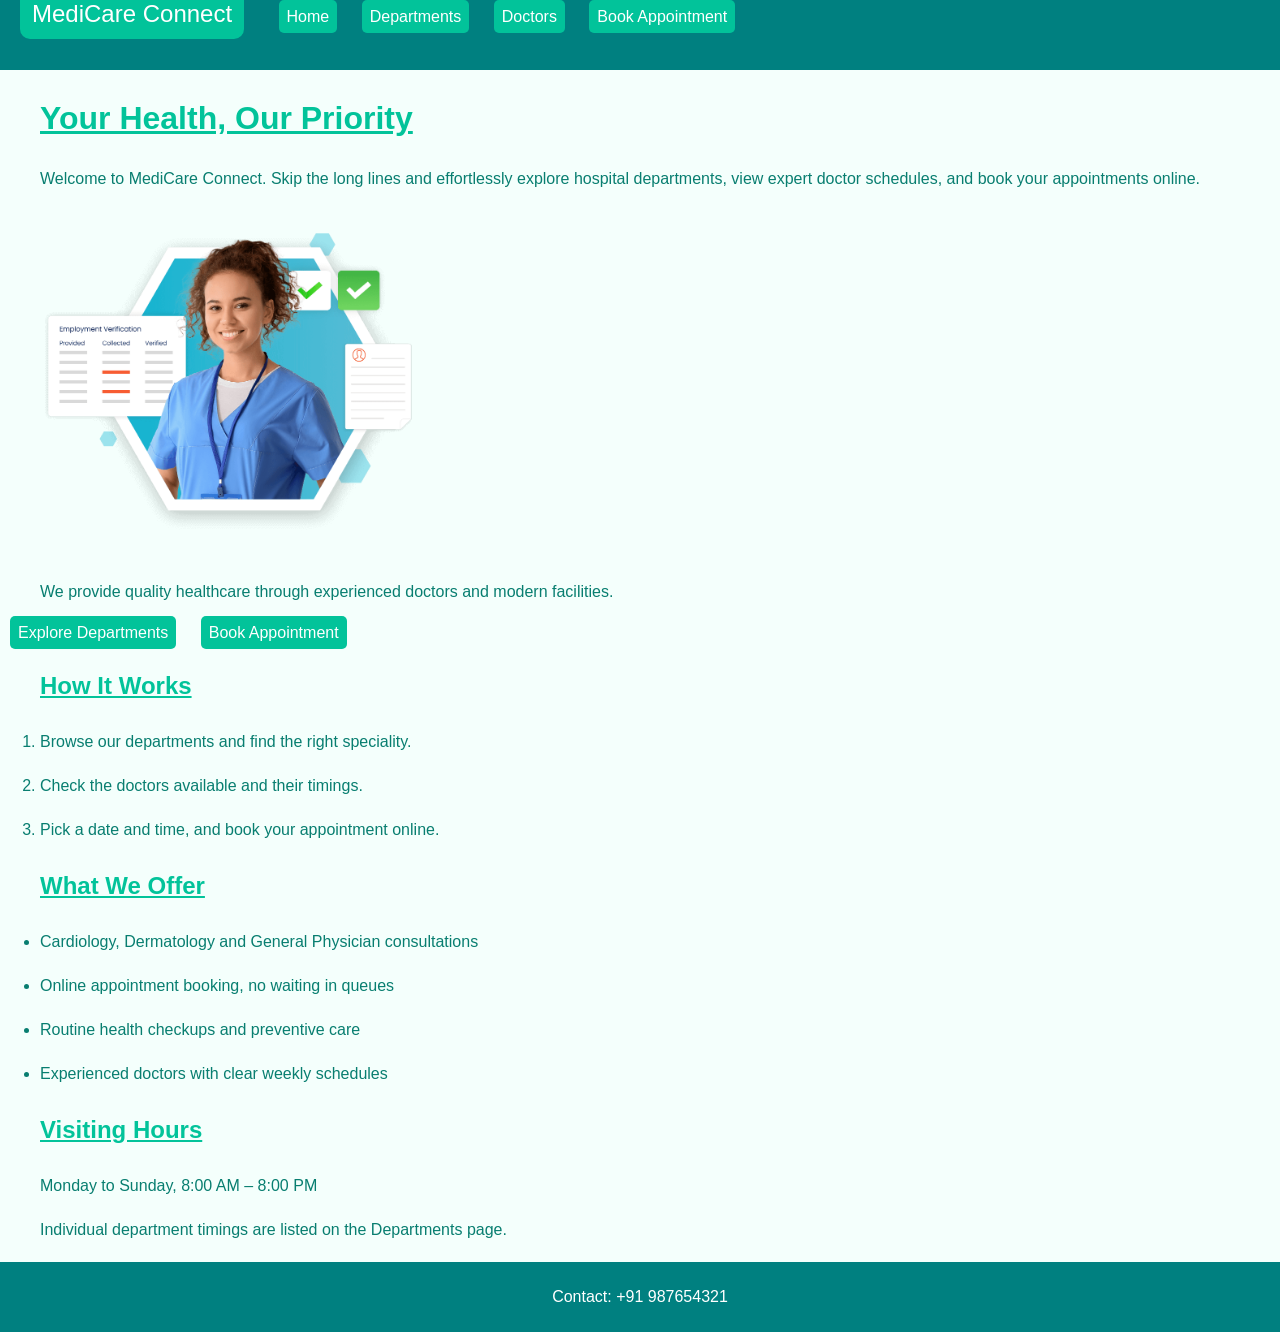
==== index.html @ 0fa6a81d "dw you'll be fine" ====
<!doctype html>
<html lang="en">
<head>
    <meta charset="UTF-8">
    <meta name="viewport" content="width=device-width, initial-scale=1.0">
    <title>MediCare Connect</title>
    <link rel="stylesheet" href="style.css">
</head>

<body>

<header>
    <div class="nav-container">
        <a href="index.html" class="logo">MediCare Connect</a>
        <a href="index.html">Home</a>
        <a href="departments.html">Departments</a>
        <a href="doctors.html">Doctors</a>
        <a href="booking.html">Book Appointment</a>
    </div>
</header>

<main>
    <h1 class="title">Your Health, Our Priority</h1>

    <p>
        Welcome to MediCare Connect. Skip the long lines and effortlessly
        explore hospital departments, view expert doctor schedules, and book
        your appointments online.
    </p>

    <img src="pictures/healthcare-stock.png" alt="Healthcare">

    <p>
        We provide quality healthcare through experienced doctors and
        modern facilities.
    </p>

    <a href="departments.html">Explore Departments</a>
    <a href="booking.html">Book Appointment</a>

    <div class="how-it-works">
        <h2>How It Works</h2>
        <ol>
            <li>Browse our departments and find the right speciality.</li>
            <li>Check the doctors available and their timings.</li>
            <li>Pick a date and time, and book your appointment online.</li>
        </ol>
    </div>

    <div class="services">
        <h2>What We Offer</h2>
        <ul>
            <li>Cardiology, Dermatology and General Physician consultations</li>
            <li>Online appointment booking, no waiting in queues</li>
            <li>Routine health checkups and preventive care</li>
            <li>Experienced doctors with clear weekly schedules</li>
        </ul>
    </div>

    <div class="timings">
        <h2>Visiting Hours</h2>
        <p>Monday to Sunday, 8:00 AM – 8:00 PM</p>
        <p>Individual department timings are listed on the Departments page.</p>
    </div>
</main>

<footer>
    <p>Contact: +91 987654321</p>
</footer>

</body>
</html>
---- style.css ----
* {
    margin: 0;
    padding: 0;
}

body {
    font-family: Arial;
    background-color: #f4fffc;
}

a {
    text-decoration: none;
    color: white;
    background-color: #02c39a;
    padding: 8px;
    margin: 10px;
    border-radius: 5px;
}

.logo {
    color: white;
    background-color: #02c39a;
    padding: 12px;
    font-size: x-large;
    border-radius: 10px;
    margin: 20px;
}

.nav-container {
    background-color: teal;
    height: 70px;
}

.title, h2 {
    margin: 30px 40px;
    text-decoration: underline;
    color: #02c39a;
}

p, li{
    color: #087e70;
    margin: 20px 40px;
    line-height: 1.5;
}

main {
    min-height: 650px;
}

img {
    width: 30%;
    border-radius: 10px;
    margin: 15px 40px;
}

footer {
    background-color: teal;
    padding: 15px;
    text-align: center;
}

footer p {
    color: white;
    margin: 8px;
}

.department {
    background-color: white;
    border: 1px solid teal;
    margin: 25px 40px;
    padding: 10px;
}

.doctor-card {
    background-color: white;
    border: 1px solid teal;
    margin: 20px 40px;
    padding: 10px;
    width: 300px;
}

.doctor-card img {
    width: 150px;
}

.booking-container {
    background-color: white;
    border: 1px solid teal;
    margin: 30px 40px;
    padding: 20px;
    width: 400px;
}

input, select {
    padding: 8px;
    margin: 8px;
}

label {
    color: teal;
    margin: 10px;
}

button {
    background-color: #02c39a;
    color: white;
    padding: 10px;
    margin: 10px;
    border: none;
}

.confirmation-container {
    background-color: white;
    border: 1px solid teal;
    margin: 30px 40px;
    padding: 15px;
}
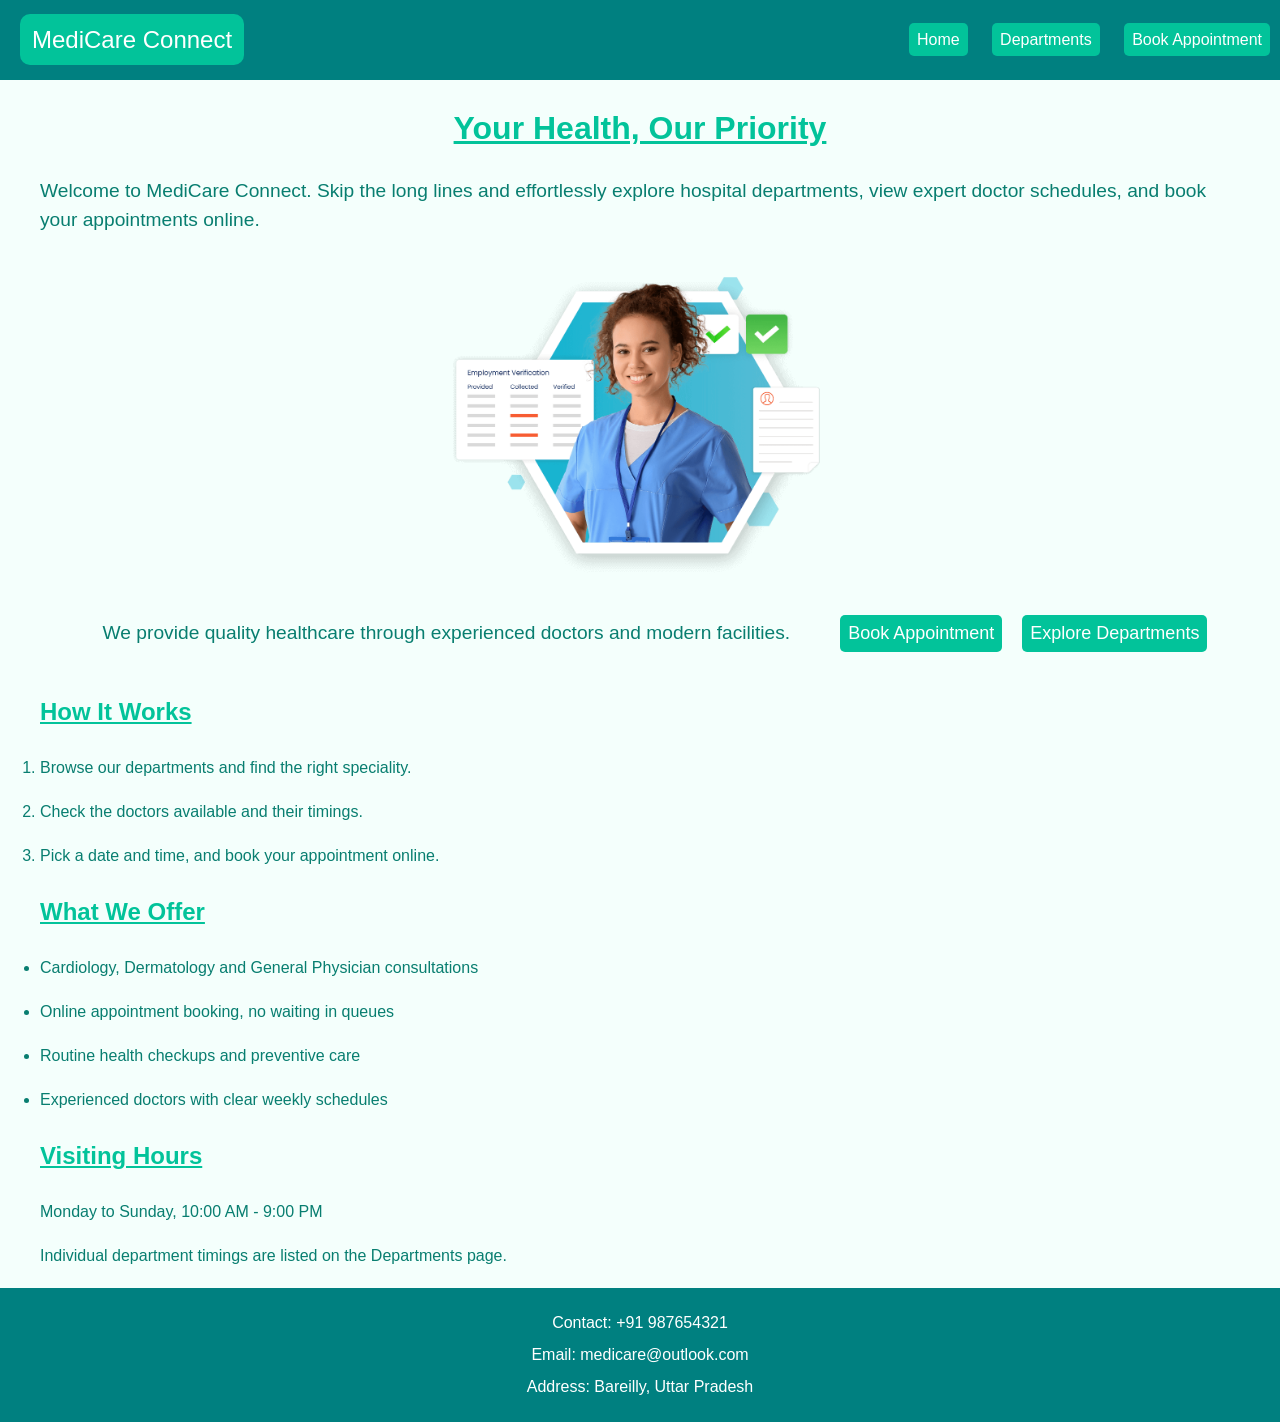
==== commit 5b75355d: "done" ====
--- a/index.html
+++ b/index.html
@@ -1,72 +1,80 @@
 <!doctype html>
 <html lang="en">
-<head>
-    <meta charset="UTF-8">
-    <meta name="viewport" content="width=device-width, initial-scale=1.0">
+  <head>
+    <meta charset="UTF-8" />
+    <meta name="viewport" content="width=device-width, initial-scale=1.0" />
     <title>MediCare Connect</title>
-    <link rel="stylesheet" href="style.css">
-</head>
+    <link rel="stylesheet" href="style.css" />
+  </head>
 
-<body>
+  <body>
+    <header>
+      <!-- header gives width = 100% by default  -->
+      <div>
+        <a href="index.html" class="logo">MediCare Connect</a>
+      </div>
 
-<header>
-    <div class="nav-container">
-        <a href="index.html" class="logo">MediCare Connect</a>
+      <div>
         <a href="index.html">Home</a>
         <a href="departments.html">Departments</a>
-        <a href="doctors.html">Doctors</a>
         <a href="booking.html">Book Appointment</a>
-    </div>
-</header>
+      </div>
+    </header>
 
-<main>
-    <h1 class="title">Your Health, Our Priority</h1>
+    <main>
+      <h1 class="title">Your Health, Our Priority</h1>
 
-    <p>
+      <p style="font-size: larger;">
         Welcome to MediCare Connect. Skip the long lines and effortlessly
         explore hospital departments, view expert doctor schedules, and book
         your appointments online.
-    </p>
+      </p>
 
-    <img src="pictures/healthcare-stock.png" alt="Healthcare">
+      <div style="display:flex; justify-content: center; align-items: center;">
+          <img  src="pictures/healthcare-stock.png" alt="Healthcare" />
+      </div>
 
-    <p>
-        We provide quality healthcare through experienced doctors and
-        modern facilities.
-    </p>
+      <div style="display: flex; justify-content: center; align-items: center;">
+          <p style="font-size: larger;">
+            We provide quality healthcare through experienced doctors and modern
+            facilities.
+          </p>
 
-    <a href="departments.html">Explore Departments</a>
-    <a href="booking.html">Book Appointment</a>
+          <a style="font-size: large;" href="booking.html">Book Appointment</a>
+          <a style="font-size: large;" href="departments.html">Explore Departments</a>
+      </div>
 
-    <div class="how-it-works">
+
+      <div class="how-it-works">
         <h2>How It Works</h2>
         <ol>
-            <li>Browse our departments and find the right speciality.</li>
-            <li>Check the doctors available and their timings.</li>
-            <li>Pick a date and time, and book your appointment online.</li>
+          <li>Browse our departments and find the right speciality.</li>
+          <li>Check the doctors available and their timings.</li>
+          <li>Pick a date and time, and book your appointment online.</li>
         </ol>
-    </div>
+      </div>
 
-    <div class="services">
+      <div class="services">
         <h2>What We Offer</h2>
         <ul>
-            <li>Cardiology, Dermatology and General Physician consultations</li>
-            <li>Online appointment booking, no waiting in queues</li>
-            <li>Routine health checkups and preventive care</li>
-            <li>Experienced doctors with clear weekly schedules</li>
+          <li>Cardiology, Dermatology and General Physician consultations</li>
+          <li>Online appointment booking, no waiting in queues</li>
+          <li>Routine health checkups and preventive care</li>
+          <li>Experienced doctors with clear weekly schedules</li>
         </ul>
-    </div>
+      </div>
 
-    <div class="timings">
+      <div class="timings">
         <h2>Visiting Hours</h2>
-        <p>Monday to Sunday, 8:00 AM – 8:00 PM</p>
+        <p>Monday to Sunday, 10:00 AM - 9:00 PM</p>
         <p>Individual department timings are listed on the Departments page.</p>
-    </div>
-</main>
+      </div>
+    </main>
 
-<footer>
-    <p>Contact: +91 987654321</p>
-</footer>
-
-</body>
-</html>+    <footer>
+      <p>Contact: +91 987654321</p>
+      <p>Email: medicare@outlook.com</p>
+      <p>Address: Bareilly, Uttar Pradesh</p>
+    </footer>
+  </body>
+</html>
--- a/style.css
+++ b/style.css
@@ -7,6 +7,36 @@
     font-family: Arial;
     background-color: #f4fffc;
 }
+
+
+header{
+    height: 80px;
+    width: 100%;
+    background-color: teal;
+    display: flex;
+    justify-content: space-between; 
+    /* main-axis -> horizontal*/
+    align-items: center;
+    /* cross-axis -> vertical*/
+    /* you cant put flex effects on children therefore you have to use 
+    two parent elements inside original parent */
+}
+
+
+h1{
+    text-align: center;
+}
+
+
+
+
+
+
+
+
+
+
+
 
 a {
     text-decoration: none;
@@ -26,10 +56,6 @@
     margin: 20px;
 }
 
-.nav-container {
-    background-color: teal;
-    height: 70px;
-}
 
 .title, h2 {
     margin: 30px 40px;
@@ -73,10 +99,8 @@
 
 .doctor-card {
     background-color: white;
-    border: 1px solid teal;
-    margin: 20px 40px;
-    padding: 10px;
-    width: 300px;
+    
+    /* width: 300px; */
 }
 
 .doctor-card img {
@@ -86,8 +110,6 @@
 .booking-container {
     background-color: white;
     border: 1px solid teal;
-    margin: 30px 40px;
-    padding: 20px;
     width: 400px;
 }
 
